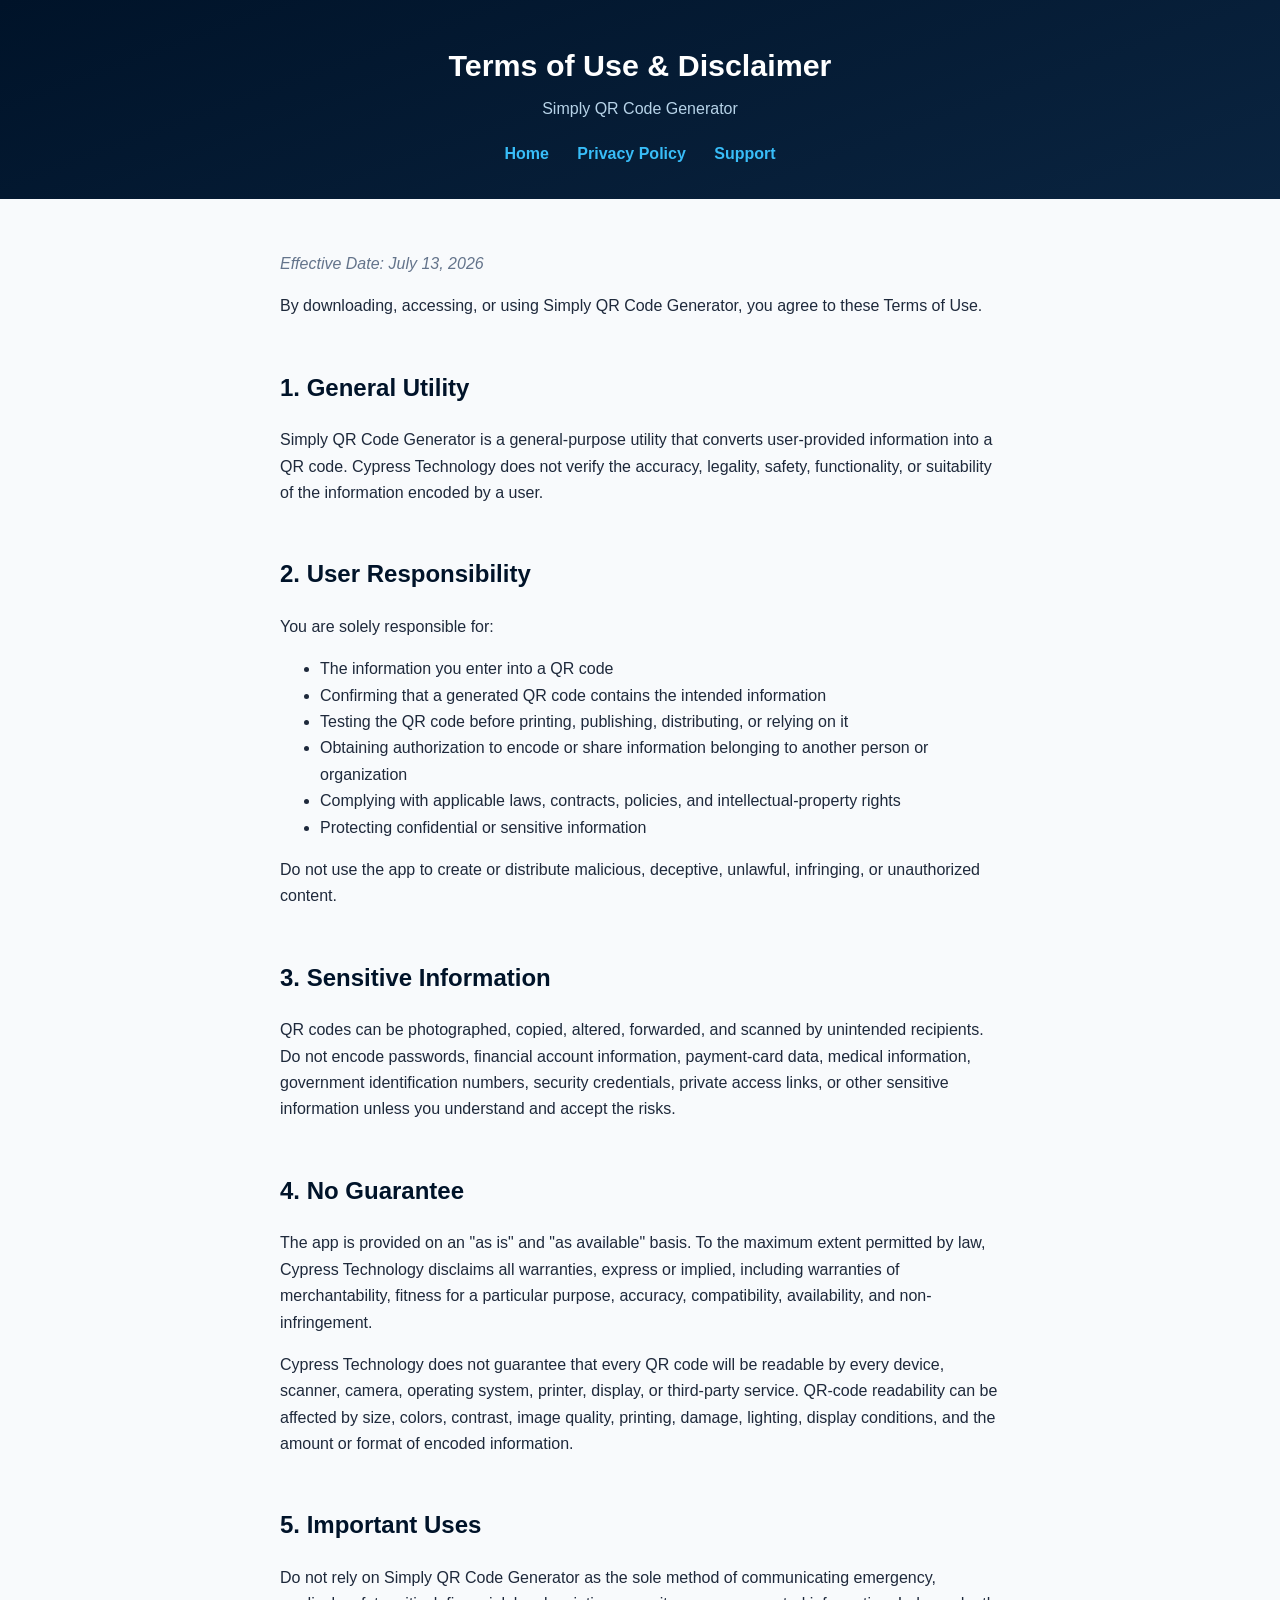
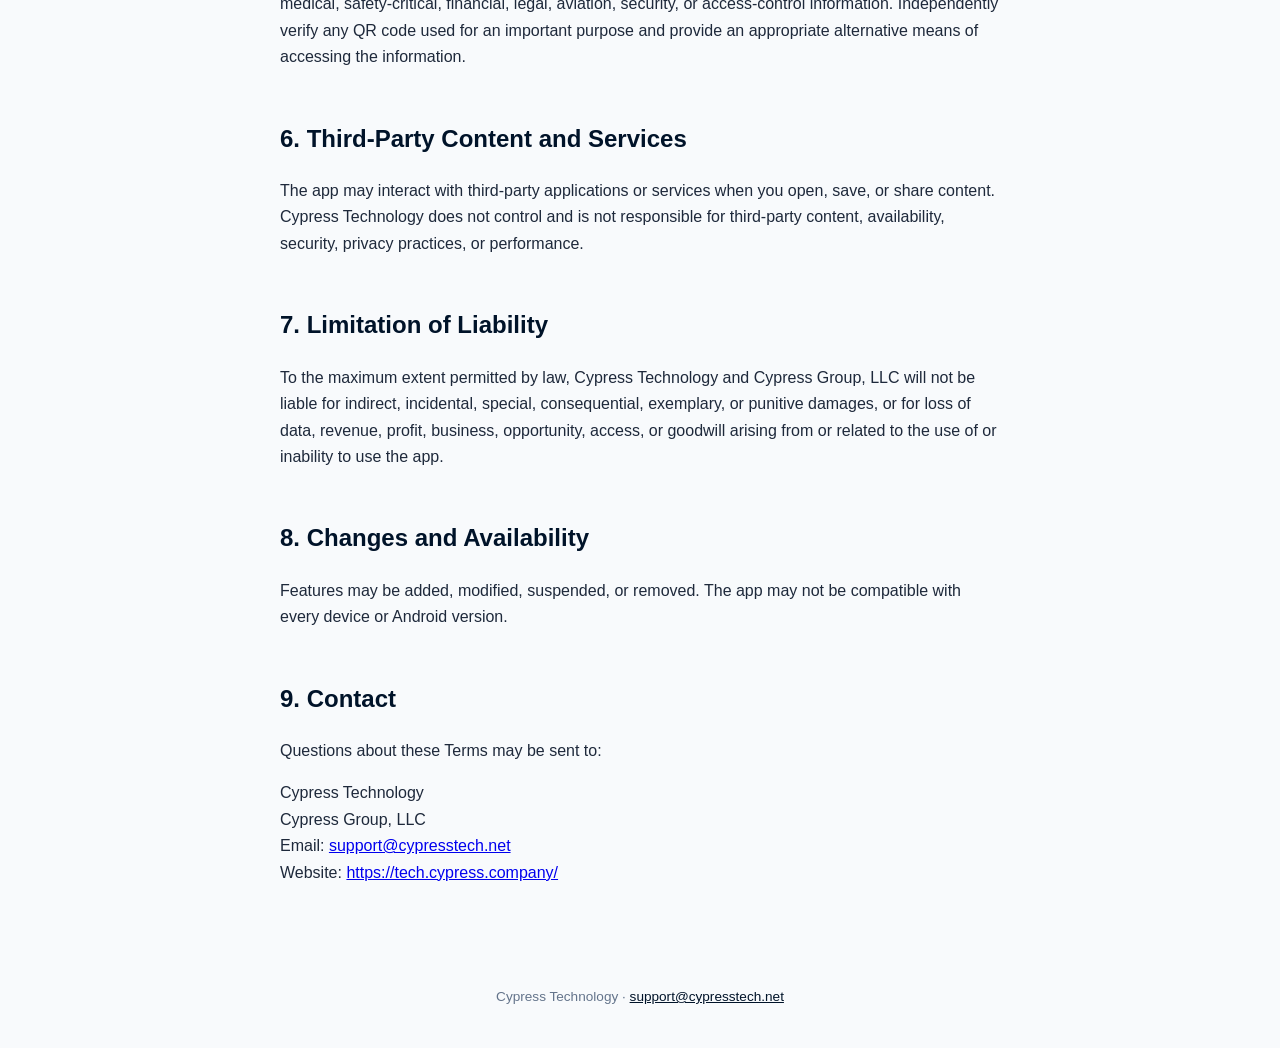
==== terms.html @ be3c1f7f "Initial Upload" ====
<!DOCTYPE html>
<html lang="en">
<head>
<meta charset="utf-8">
<meta name="viewport" content="width=device-width, initial-scale=1">
<title>Terms of Use &amp; Disclaimer — Simply QR Code Generator</title>
<link rel="stylesheet" href="style.css">
</head>
<body>
<header>
  <h1>Terms of Use &amp; Disclaimer</h1>
  <p>Simply QR Code Generator</p>
  <nav>
    <a href="index.html">Home</a>
    <a href="privacy.html">Privacy Policy</a>
    <a href="support.html">Support</a>
  </nav>
</header>
<main>
  <p class="effective">Effective Date: July 13, 2026</p>

  <p>By downloading, accessing, or using Simply QR Code Generator, you agree
  to these Terms of Use.</p>

  <h2>1. General Utility</h2>
  <p>Simply QR Code Generator is a general-purpose utility that converts
  user-provided information into a QR code. Cypress Technology does not verify
  the accuracy, legality, safety, functionality, or suitability of the
  information encoded by a user.</p>

  <h2>2. User Responsibility</h2>
  <p>You are solely responsible for:</p>
  <ul>
    <li>The information you enter into a QR code</li>
    <li>Confirming that a generated QR code contains the intended information</li>
    <li>Testing the QR code before printing, publishing, distributing, or relying on it</li>
    <li>Obtaining authorization to encode or share information belonging to another person or organization</li>
    <li>Complying with applicable laws, contracts, policies, and intellectual-property rights</li>
    <li>Protecting confidential or sensitive information</li>
  </ul>
  <p>Do not use the app to create or distribute malicious, deceptive,
  unlawful, infringing, or unauthorized content.</p>

  <h2>3. Sensitive Information</h2>
  <p>QR codes can be photographed, copied, altered, forwarded, and scanned by
  unintended recipients. Do not encode passwords, financial account
  information, payment-card data, medical information, government
  identification numbers, security credentials, private access links, or other
  sensitive information unless you understand and accept the risks.</p>

  <h2>4. No Guarantee</h2>
  <p>The app is provided on an "as is" and "as available" basis. To the
  maximum extent permitted by law, Cypress Technology disclaims all
  warranties, express or implied, including warranties of merchantability,
  fitness for a particular purpose, accuracy, compatibility, availability, and
  non-infringement.</p>
  <p>Cypress Technology does not guarantee that every QR code will be readable
  by every device, scanner, camera, operating system, printer, display, or
  third-party service. QR-code readability can be affected by size, colors,
  contrast, image quality, printing, damage, lighting, display conditions, and
  the amount or format of encoded information.</p>

  <h2>5. Important Uses</h2>
  <p>Do not rely on Simply QR Code Generator as the sole method of
  communicating emergency, medical, safety-critical, financial, legal,
  aviation, security, or access-control information. Independently verify any
  QR code used for an important purpose and provide an appropriate alternative
  means of accessing the information.</p>

  <h2>6. Third-Party Content and Services</h2>
  <p>The app may interact with third-party applications or services when you
  open, save, or share content. Cypress Technology does not control and is not
  responsible for third-party content, availability, security, privacy
  practices, or performance.</p>

  <h2>7. Limitation of Liability</h2>
  <p>To the maximum extent permitted by law, Cypress Technology and Cypress
  Group, LLC will not be liable for indirect, incidental, special,
  consequential, exemplary, or punitive damages, or for loss of data, revenue,
  profit, business, opportunity, access, or goodwill arising from or related
  to the use of or inability to use the app.</p>

  <h2>8. Changes and Availability</h2>
  <p>Features may be added, modified, suspended, or removed. The app may not
  be compatible with every device or Android version.</p>

  <h2>9. Contact</h2>
  <p>Questions about these Terms may be sent to:</p>
  <p>Cypress Technology<br>
  Cypress Group, LLC<br>
  Email: <a href="mailto:support@cypresstech.net">support@cypresstech.net</a><br>
  Website: <a href="https://tech.cypress.company/">https://tech.cypress.company/</a></p>
</main>
<footer>
  Cypress Technology · <a href="mailto:support@cypresstech.net">support@cypresstech.net</a>
</footer>
</body>
</html>
---- style.css ----
:root {
  --navy: #001329;
  --navy-2: #0a2440;
  --cyan: #38bdf8;
  --text: #1e293b;
  --muted: #64748b;
  --bg: #f8fafc;
}
* { box-sizing: border-box; }
body {
  margin: 0;
  font-family: -apple-system, "Segoe UI", Roboto, Helvetica, Arial, sans-serif;
  color: var(--text);
  background: var(--bg);
  line-height: 1.65;
}
header {
  background: linear-gradient(160deg, var(--navy), var(--navy-2));
  color: #fff;
  padding: 40px 20px 32px;
  text-align: center;
}
header h1 { margin: 0 0 6px; font-size: 1.9rem; }
header p { margin: 0; color: #b7d3e8; }
nav { margin-top: 18px; }
nav a {
  color: var(--cyan);
  text-decoration: none;
  margin: 0 12px;
  font-weight: 600;
}
nav a:hover { text-decoration: underline; }
main {
  max-width: 760px;
  margin: 0 auto;
  padding: 36px 20px 60px;
}
main h2 { color: var(--navy); margin-top: 2em; }
main h2:first-child { margin-top: 0; }
.effective { color: var(--muted); font-style: italic; }
.warn {
  background: #fef3c7;
  border-left: 4px solid #f59e0b;
  padding: 12px 16px;
  border-radius: 6px;
}
footer {
  text-align: center;
  color: var(--muted);
  font-size: 0.85rem;
  padding: 24px 20px 40px;
}
footer a { color: var(--navy); }
.card {
  background: #fff;
  border: 1px solid #e2e8f0;
  border-radius: 12px;
  padding: 20px 24px;
  margin: 16px 0;
}
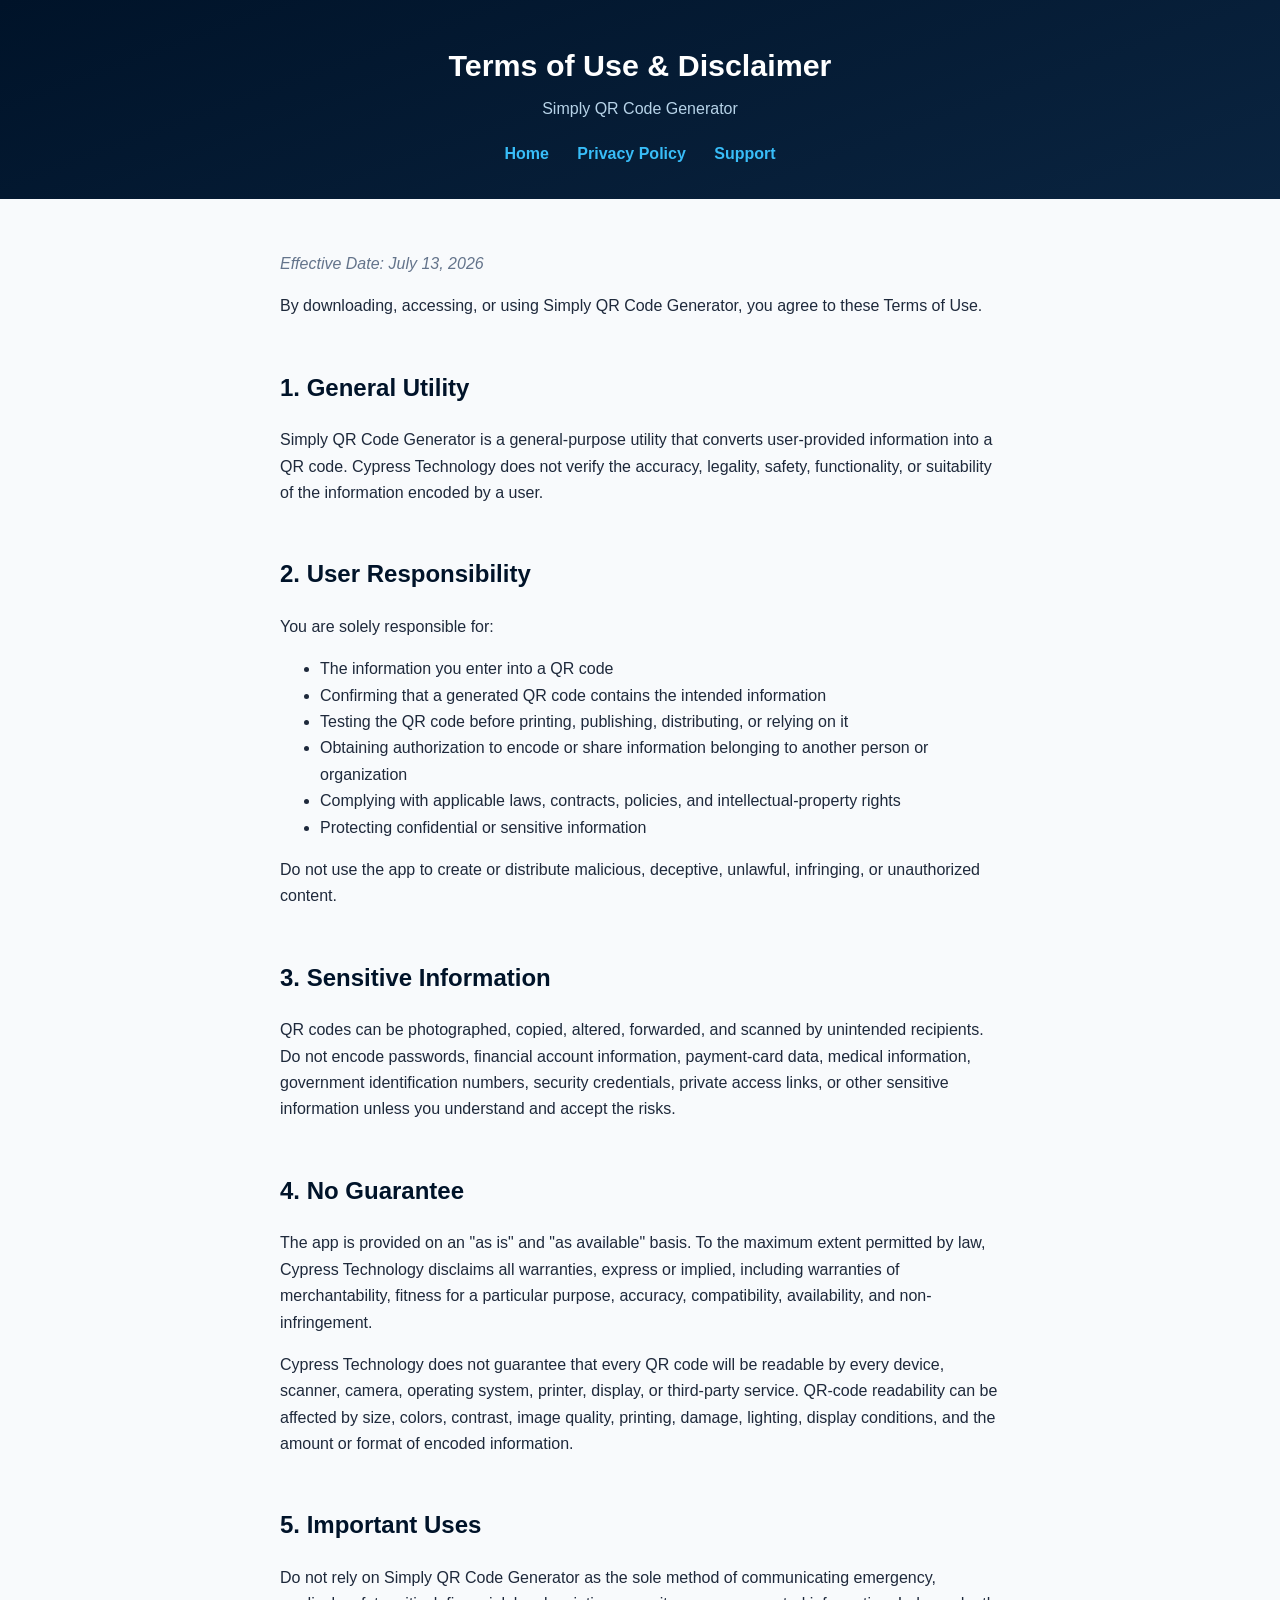
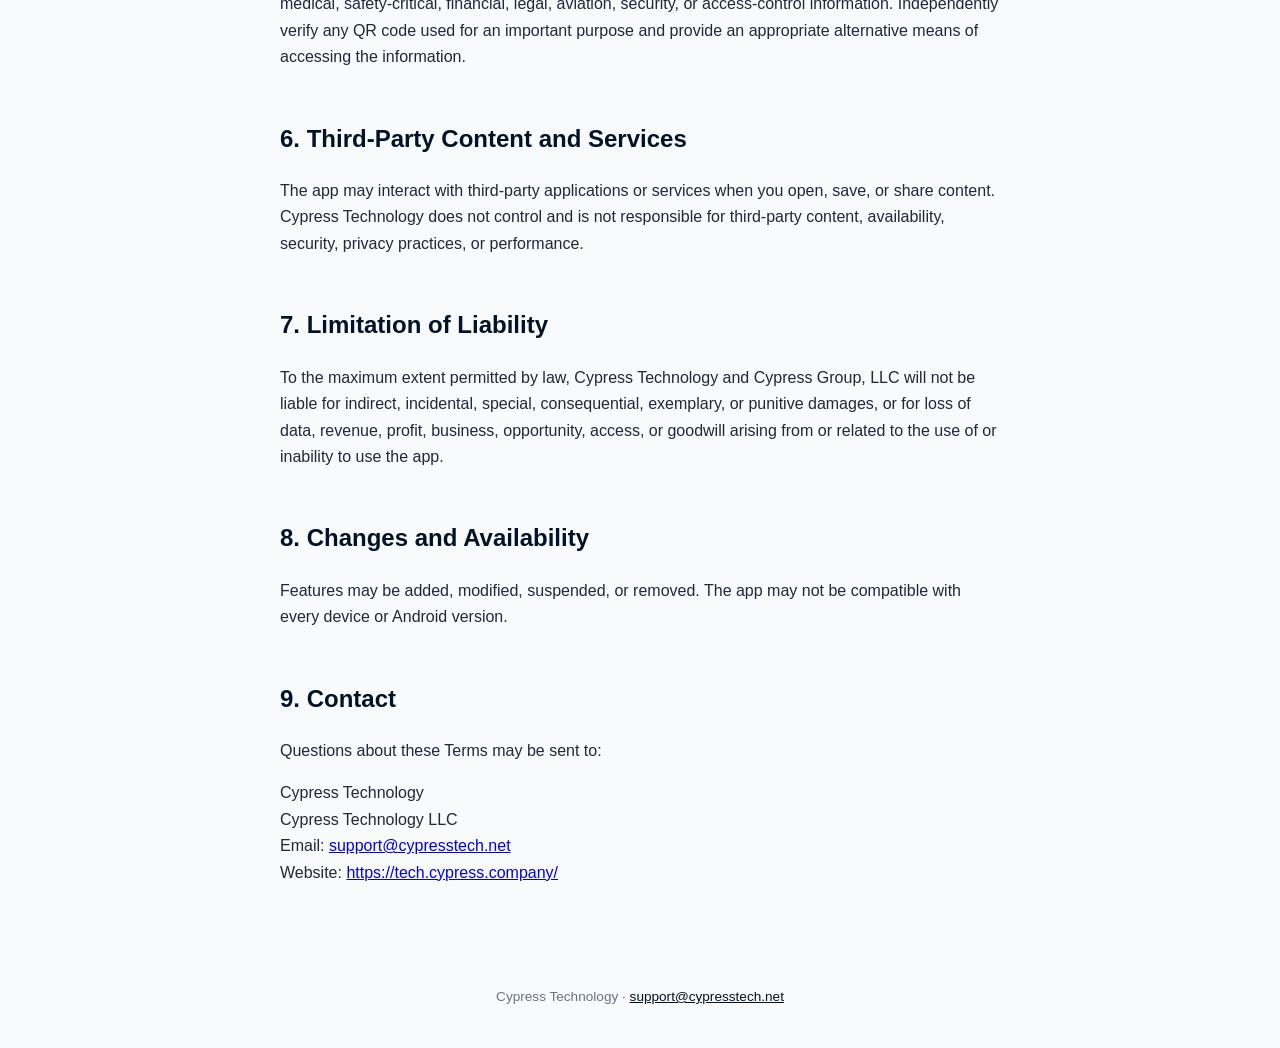
==== commit 3fef7626: "Legal entity name: Cypress Technology LLC (replaces Cypress Group, LLC) Co-Authored-By: Claude Opus " ====
--- a/terms.html
+++ b/terms.html
@@ -87,7 +87,7 @@
   <h2>9. Contact</h2>
   <p>Questions about these Terms may be sent to:</p>
   <p>Cypress Technology<br>
-  Cypress Group, LLC<br>
+  Cypress Technology LLC<br>
   Email: <a href="mailto:support@cypresstech.net">support@cypresstech.net</a><br>
   Website: <a href="https://tech.cypress.company/">https://tech.cypress.company/</a></p>
 </main>
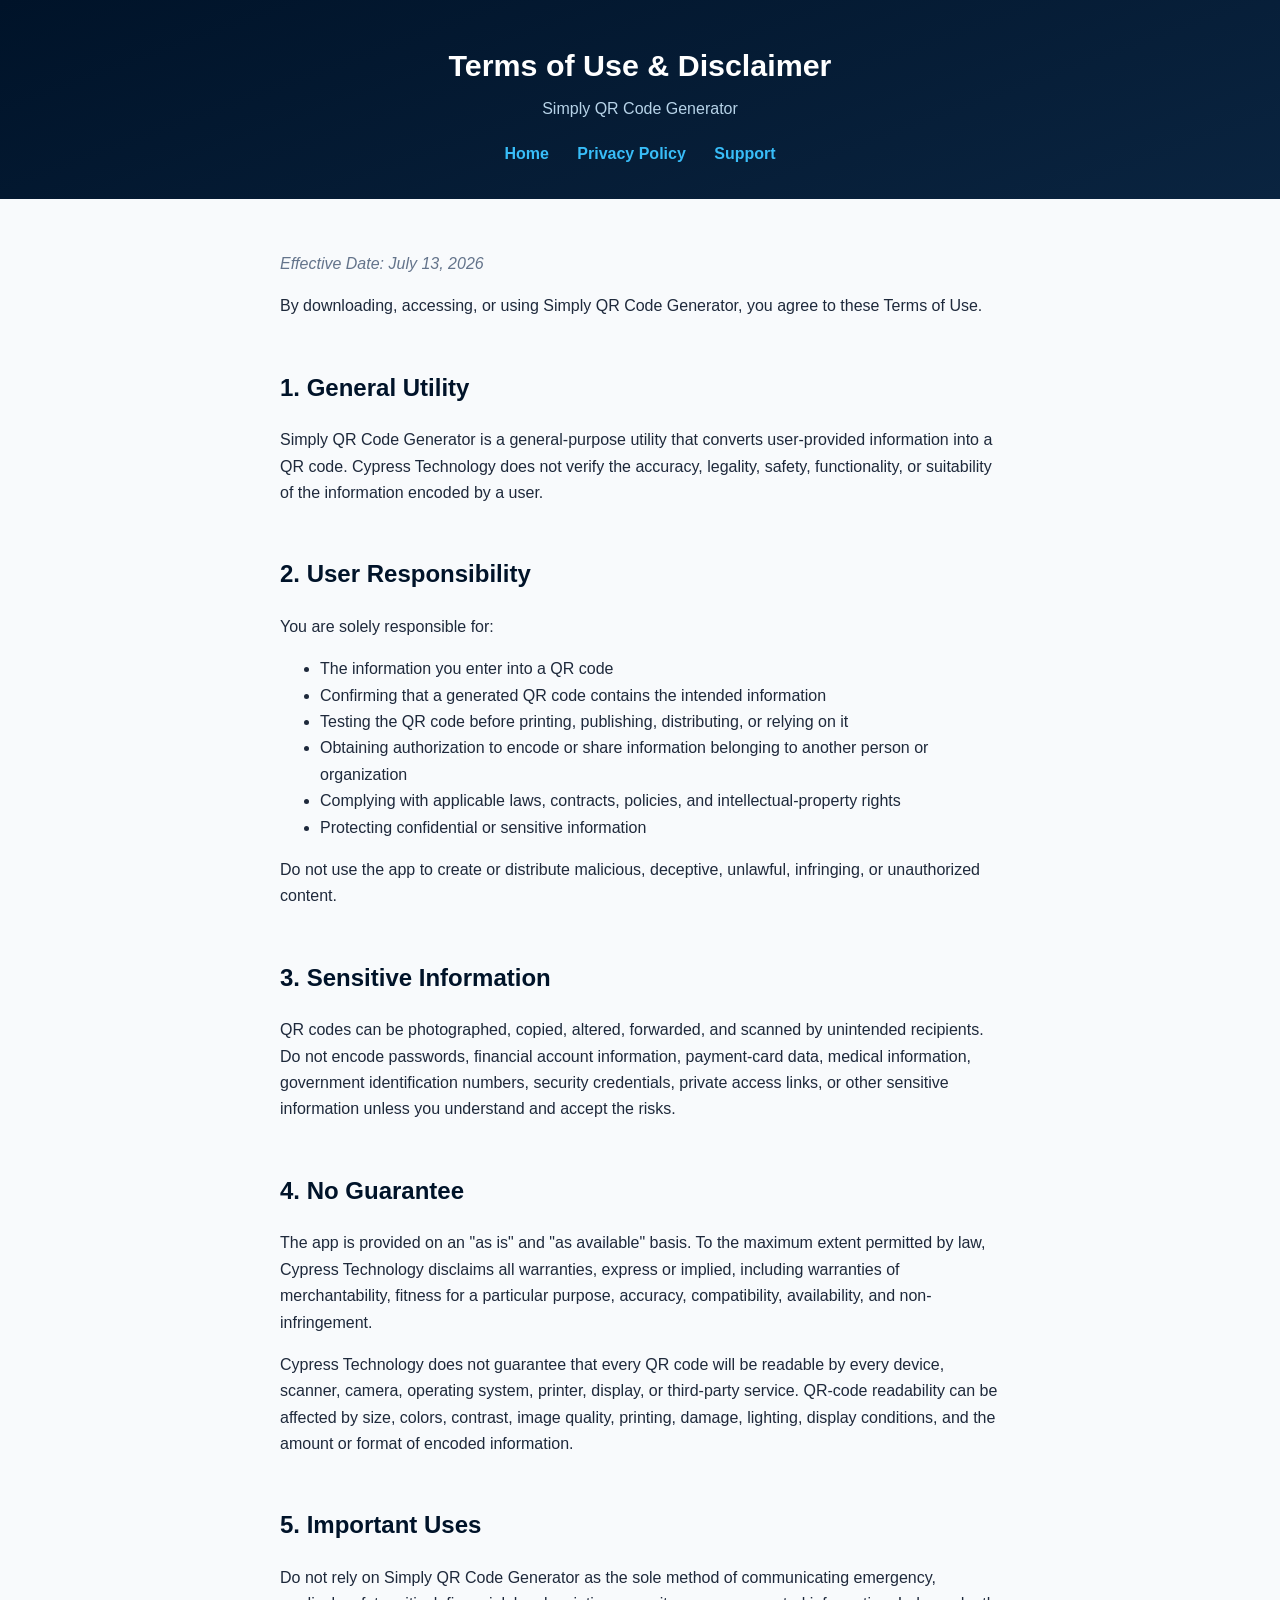
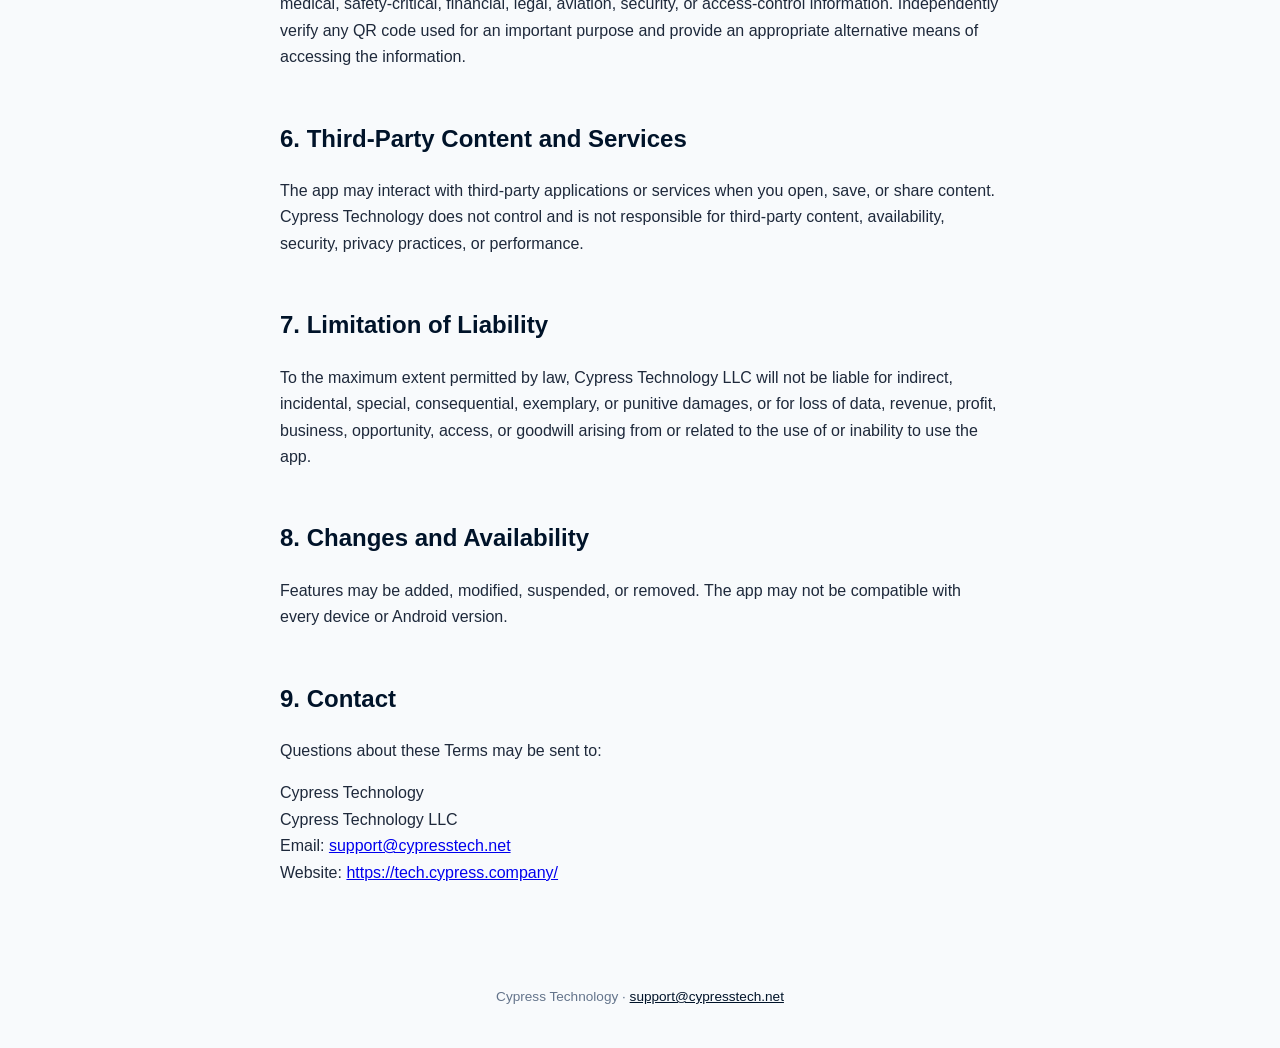
==== commit bc5532ae: "Legal entity name: fix line-wrapped Cypress Group, LLC in terms §7 Co-Authored-By: Claude Opus 5.5 <" ====
--- a/terms.html
+++ b/terms.html
@@ -74,8 +74,7 @@
   practices, or performance.</p>
 
   <h2>7. Limitation of Liability</h2>
-  <p>To the maximum extent permitted by law, Cypress Technology and Cypress
-  Group, LLC will not be liable for indirect, incidental, special,
+  <p>To the maximum extent permitted by law, Cypress Technology LLC will not be liable for indirect, incidental, special,
   consequential, exemplary, or punitive damages, or for loss of data, revenue,
   profit, business, opportunity, access, or goodwill arising from or related
   to the use of or inability to use the app.</p>
